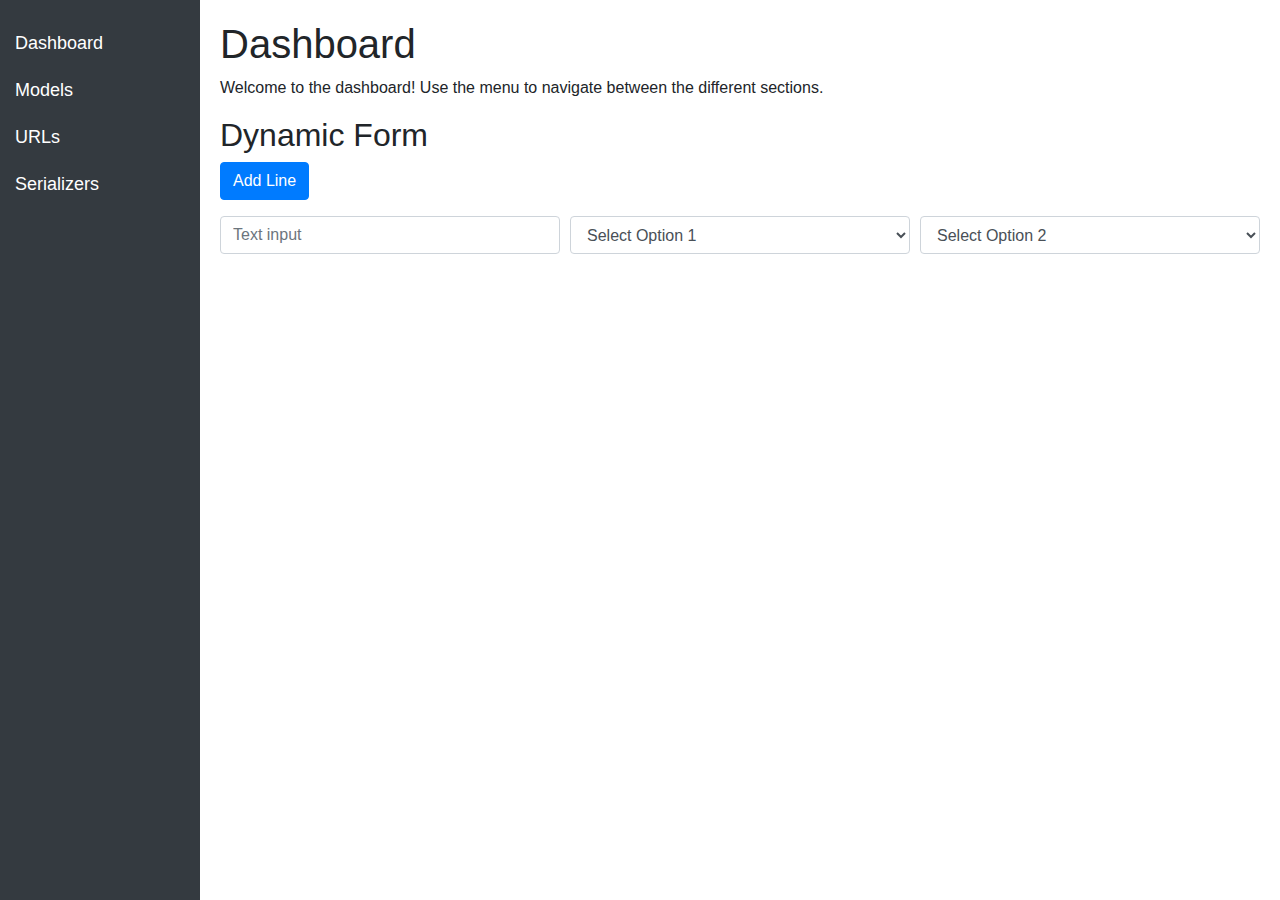
==== models.html @ 7049d5bf "init" ====
<!DOCTYPE html>
<html lang="en">
<head>
    <meta charset="UTF-8">
    <meta name="viewport" content="width=device-width, initial-scale=1.0">
    <title>Dashboard</title>
    <!-- Bootstrap CSS -->
    <link href="https://stackpath.bootstrapcdn.com/bootstrap/4.5.2/css/bootstrap.min.css" rel="stylesheet">
    <style>
        body {
            display: flex;
            min-height: 100vh;
            flex-direction: column;
        }
        .sidebar {
            height: 100vh;
            position: fixed;
            top: 0;
            left: 0;
            width: 200px;
            background-color: #343a40;
            padding-top: 20px;
        }
        .sidebar a {
            padding: 10px 15px;
            text-align: left;
            font-size: 18px;
            color: #ffffff;
            display: block;
        }
        .sidebar a:hover {
            background-color: #495057;
            text-decoration: none;
        }
        .content {
            margin-left: 200px;
            padding: 20px;
        }
    </style>
</head>
<body>
    <!-- Sidebar -->
    <div class="sidebar">
        <a href="#dashboard">Dashboard</a>
        <a href="#models">Models</a>
        <a href="#urls">URLs</a>
        <a href="#serializers">Serializers</a>
    </div>

    <!-- Main Content -->
    <div class="content">
        <h1>Dashboard</h1>
        <p>Welcome to the dashboard! Use the menu to navigate between the different sections.</p>

        <!-- Form Section -->
        <div id="form-section">
            <h2>Dynamic Form</h2>
            <button id="add-btn" class="btn btn-primary mb-3">Add Line</button>

            <form id="dynamic-form">
                <!-- Dynamic rows will be added here -->
                <div class="form-row mb-2">
                    <div class="col">
                        <input type="text" class="form-control" placeholder="Text input">
                    </div>
                    <div class="col">
                        <select class="form-control">
                            <option>Select Option 1</option>
                            <option>Option 1</option>
                            <option>Option 2</option>
                        </select>
                    </div>
                    <div class="col">
                        <select class="form-control">
                            <option>Select Option 2</option>
                            <option>Option A</option>
                            <option>Option B</option>
                        </select>
                    </div>
                </div>
            </form>
        </div>

    </div>

    <!-- Bootstrap JS and dependencies -->
    <script src="https://code.jquery.com/jquery-3.5.1.slim.min.js"></script>
    <script src="https://cdn.jsdelivr.net/npm/@popperjs/core@2.9.3/dist/umd/popper.min.js"></script>
    <script src="https://stackpath.bootstrapcdn.com/bootstrap/4.5.2/js/bootstrap.min.js"></script>

    <script>
        // Add event listener to the "Add Line" button
        document.getElementById('add-btn').addEventListener('click', function() {
            // Create a new form row with input and two selects
            const newRow = document.createElement('div');
            newRow.className = 'form-row mb-2';
            
            newRow.innerHTML = `
                <div class="col">
                    <input type="text" class="form-control" placeholder="Text input">
                </div>
                <div class="col">
                    <select class="form-control">
                        <option>Select Option 1</option>
                        <option>Option 1</option>
                        <option>Option 2</option>
                    </select>
                </div>
                <div class="col">
                    <select class="form-control">
                        <option>Select Option 2</option>
                        <option>Option A</option>
                        <option>Option B</option>
                    </select>
                </div>
            `;
            // Append the new row to the form
            document.getElementById('dynamic-form').appendChild(newRow);
        });
    </script>
</body>
</html>
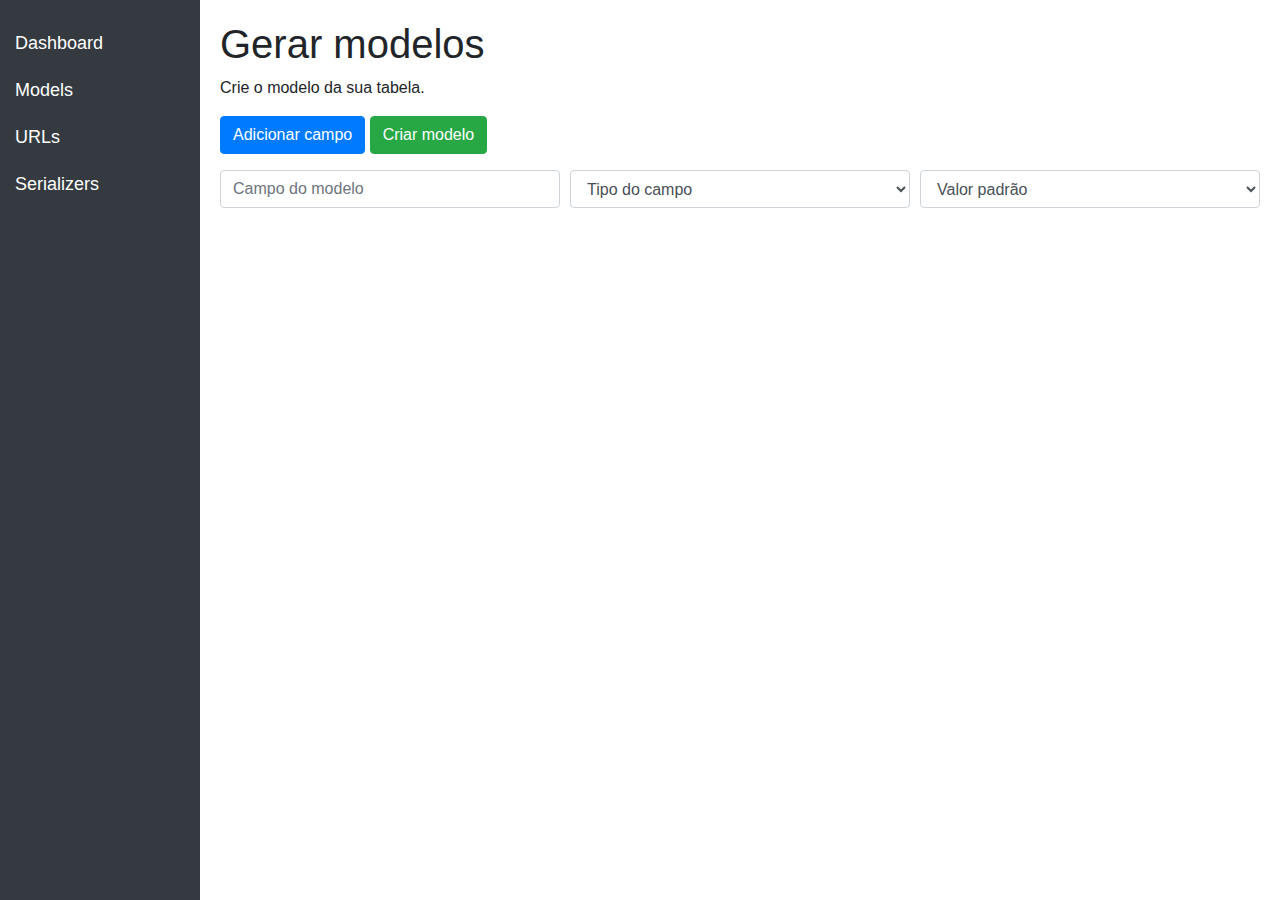
==== commit 50c00d51: "configuração inicial da geração dos modelos" ====
--- a/models.html
+++ b/models.html
@@ -1,42 +1,12 @@
 <!DOCTYPE html>
-<html lang="en">
+<html lang="pt-br">
 <head>
     <meta charset="UTF-8">
     <meta name="viewport" content="width=device-width, initial-scale=1.0">
     <title>Dashboard</title>
     <!-- Bootstrap CSS -->
     <link href="https://stackpath.bootstrapcdn.com/bootstrap/4.5.2/css/bootstrap.min.css" rel="stylesheet">
-    <style>
-        body {
-            display: flex;
-            min-height: 100vh;
-            flex-direction: column;
-        }
-        .sidebar {
-            height: 100vh;
-            position: fixed;
-            top: 0;
-            left: 0;
-            width: 200px;
-            background-color: #343a40;
-            padding-top: 20px;
-        }
-        .sidebar a {
-            padding: 10px 15px;
-            text-align: left;
-            font-size: 18px;
-            color: #ffffff;
-            display: block;
-        }
-        .sidebar a:hover {
-            background-color: #495057;
-            text-decoration: none;
-        }
-        .content {
-            margin-left: 200px;
-            padding: 20px;
-        }
-    </style>
+    <link rel="stylesheet" href="style.css">
 </head>
 <body>
     <!-- Sidebar -->
@@ -49,32 +19,38 @@
 
     <!-- Main Content -->
     <div class="content">
-        <h1>Dashboard</h1>
-        <p>Welcome to the dashboard! Use the menu to navigate between the different sections.</p>
+        <h1>Gerar modelos</h1>
+        <p>Crie o modelo da sua tabela.</p>
 
         <!-- Form Section -->
         <div id="form-section">
-            <h2>Dynamic Form</h2>
-            <button id="add-btn" class="btn btn-primary mb-3">Add Line</button>
+            <button id="add-btn" class="btn btn-primary mb-3">Adicionar campo</button>
+            <button id="create-model" class="btn btn-success mb-3">Criar modelo</button>
 
             <form id="dynamic-form">
                 <!-- Dynamic rows will be added here -->
                 <div class="form-row mb-2">
                     <div class="col">
-                        <input type="text" class="form-control" placeholder="Text input">
+                        <input type="text" name="model-name" class="form-control" placeholder="Campo do modelo">
                     </div>
                     <div class="col">
-                        <select class="form-control">
-                            <option>Select Option 1</option>
-                            <option>Option 1</option>
-                            <option>Option 2</option>
+                        <select class="form-control" name="model-type">
+                            <option hidden>Tipo do campo</option>
+                            <option value="1">String</option>
+                            <option value="2">Inteiger</option>
+                            <option value="3">Float</option>
+                            <option value="4">Date</option>
+                            <option value="5">Time</option>
+                            <option value="6">Datetime</option>
                         </select>
                     </div>
                     <div class="col">
-                        <select class="form-control">
-                            <option>Select Option 2</option>
-                            <option>Option A</option>
-                            <option>Option B</option>
+                        <select class="form-control" name="model-init">
+                            <option hidden>Valor padrão</option>
+                            <option value="1">Nenhum</option>
+                            <option value="2">Null</option>
+                            <option value="3">Data atual</option>
+                            <option value="4">Hora atual</option>
                         </select>
                     </div>
                 </div>
@@ -118,5 +94,6 @@
             document.getElementById('dynamic-form').appendChild(newRow);
         });
     </script>
+    <script type="module" src="./modelos/main.js"></script>
 </body>
 </html>
--- a/style.css
+++ b/style.css
@@ -0,0 +1,29 @@
+body {
+    display: flex;
+    min-height: 100vh;
+    flex-direction: column;
+}
+.sidebar {
+    height: 100vh;
+    position: fixed;
+    top: 0;
+    left: 0;
+    width: 200px;
+    background-color: #343a40;
+    padding-top: 20px;
+}
+.sidebar a {
+    padding: 10px 15px;
+    text-align: left;
+    font-size: 18px;
+    color: #ffffff;
+    display: block;
+}
+.sidebar a:hover {
+    background-color: #495057;
+    text-decoration: none;
+}
+.content {
+    margin-left: 200px;
+    padding: 20px;
+}